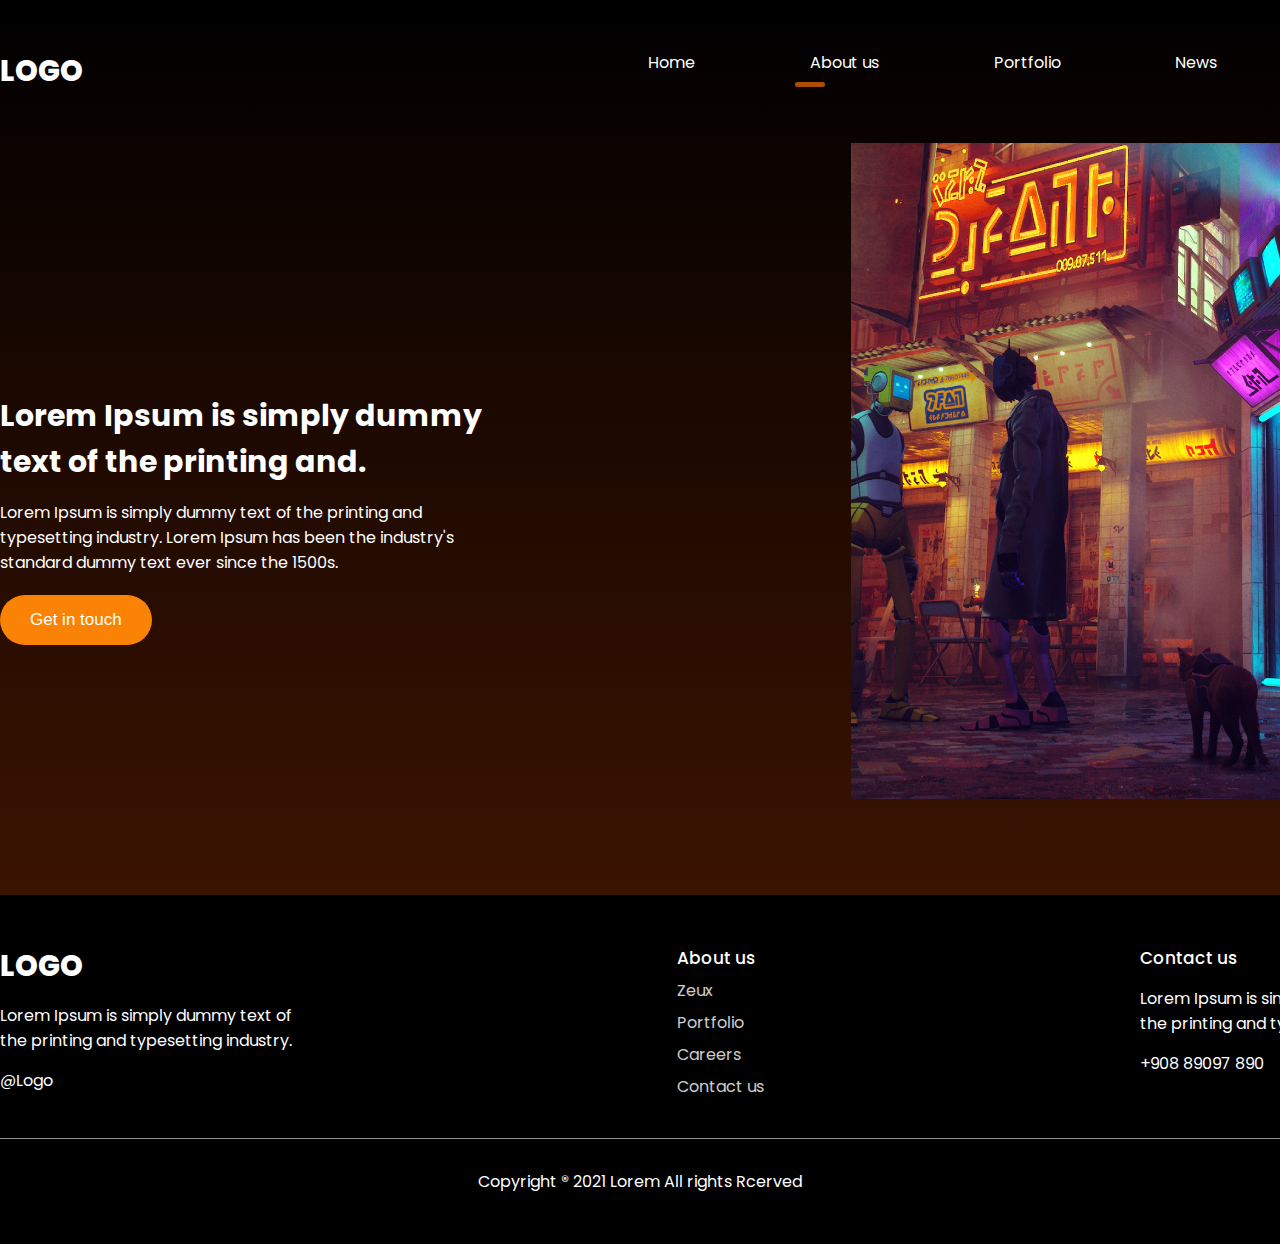
==== about.html @ e4f244ff "Страница про нас первая секция" ====
<!DOCTYPE html>
<html lang="en">
<head>
    <meta charset="UTF-8">
    <meta name="viewport" content="width=device-width, initial-scale=1.0">
    <title>Game website</title>
    <link rel="stylesheet" href="/css/main.css">
</head>
<body>
    <div class="wrapper">
        <header class="container">
            <span class="logo">logo</span>
            <nav>
                <ul>
                    <li><a href="/">Home</a></li>
                    <li class="active"><a href="/about.html">About us</a></li>
                    <li><a href="#">Portfolio</a></li>
                    <li><a href="#">News</a></li>
                    <li class="btn"><a href="/contacts.html">Contacts</a></li>
                </ul>
            </nav>
        </header>

        <div class="hero-about container">
            <div class="info">
                <h1>Lorem Ipsum is simply dummy text of the printing and.</h1>
                <p>Lorem Ipsum is simply dummy text of the printing and typesetting industry. Lorem Ipsum has been the industry's standard dummy text ever since the 1500s.</p>
                <button class="btn">Get in touch</button>
            </div>
            <img src="/img/about1.png" alt="">

        </div>

    </div>

    <footer>
        <div class="blocks container">
            <div>
                <span class="logo">logo</span>
                <p>Lorem Ipsum is simply dummy text of the printing and typesetting industry. </p>
                <p>@Logo</p>
            </div>
            <div>
                <h4>About us</h4>
                <ul>
                    <li>Zeux</li>
                    <li>Portfolio</li>
                    <li>Careers</li>
                    <li>Contact us</li>
                </ul>
            </div>
            <div>
                <h4>Contact us</h4>
                <p>Lorem Ipsum is simply dummy text of the printing and typesetting industry. </p>
                <p>+908 89097 890</p>
            </div>
        </div>
        <hr>
        <p>Copyright ® 2021 Lorem All rights Rcerved</p>
    </footer>
</body>
</html>
---- css/main.css ----
@import url('https://fonts.googleapis.com/css2?family=Poppins:ital,wght@0,100;0,200;0,300;0,400;0,500;0,600;0,700;0,800;0,900;1,100;1,200;1,300;1,400;1,500;1,600;1,700;1,800;1,900&display=swap');

* {
    margin: 0;
    padding: 0;
}

body {
    font-family: 'Poppins', sans-serif;
    font-weight: 400;
    color: #fff;
    font-size: 16px;
}

a {
    text-decoration: none;
}

img {
    max-width: 100%;
}

.wrapper {
    background: linear-gradient(180deg, rgba(0,0,0,1) 0%, rgba(14,4,0,1) 23%, rgba(59,19,1,1) 100%);
    width: 100%;
    overflow-x: hidden;
}

.container {
    width: 1440px;
    margin: 0 auto;
}
header {
    padding: 50px 0;
}

header .logo, footer .blocks .logo {
    text-transform:  uppercase;
    font-size: 29px;
    font-weight: 800;
}

header nav {
    float: right;
    width: 55%;
}

header nav ul {
    list-style: none;
    display: flex;
    justify-content: space-between;
    z-index: 2;
    position: relative;
}


header nav ul li {
    display: inline-block;
}

header nav ul li a {
    color:#fff;
}

header nav ul li.active::after {
    content: '';
    display: block;
    width: 30px;
    height: 5px;
    background: #ac4d00;
    border-radius: 10px;
    position: relative;
    top: 7px;
    left: -15px;

}

header nav ul li:not(.active):not(.btn) a:hover {
    border-bottom: 4px solid #ac4d00;
}

header nav ul li.btn a, .email .block button {
    background: #ac4d00;
    padding:  9px 17px;
    border-radius: 5px;
    transition: all 50ms ease;
}

header nav ul li.btn a:hover, .email .block button:hover {
    background:  #ad1b01;
}

.hero {
    padding-bottom: 100px;
    position: relative;
    z-index: 1;
}

.hero--info {
    width: 350px;
    padding-top: 70px;
}

.hero--info h2 {
    color: #e87d0e;
    font-size:  20px;
    font-weight: 600;
}

.hero--info h1 {
    font-size: 50px;
    font-weight: 600;
}

.hero--info p {
    font-weight: 500;
    line-height: 170%;
    margin: 30px 0;
}

.hero--info .btn, .hero-about .info .btn {
    background: #fa8305;
    color: #fff;
    border-radius: 50px;
    padding: 15px 30px;
    border: 0;
    transition: all 500ms ease;
    font-size: 17px;
    font-weight: 500;
}

.hero--info .btn:hover, .hero-about .info .btn:hover {
    cursor: pointer;
    transform: scale(1.1);
}

.hero img {
    position: absolute;
    top: -150px;
    right: 50px;
}

/* Секция с играми */
.trending {
    padding-top: 50px;
}

.trending h3 {
    font-weight: 600;
    font-size: 31px;
}

.trending .see-all, .projects .see-all {
    color: #fff;
    background: #25211d;
    border-radius: 5px;
    padding: 12px 23px;
    float: right;
    display: block;
    transition: all 50ms ease;
}

.projects .see-all {
    float: none;
}

.trending .see-all:hover, .projects .see-all:hover {
    transform: scale(1.1);

}

.trending .games {
    display: flex;
    justify-content: space-between;
    width: 100%;
    padding: 50px 0;
}

.trending .games span {
    display: block;
    text-align: center;
    margin-top: 20px;
}

.trending .games span img {
    position: relative;
    top: 5px;
    margin-right: 7px;
}

.big-text {
    padding: 50px 0;
    font-size: 35px;
    font-weight: 600;
    text-align: center;
    width: 800px;
}

.banner {
    padding: 80px 0;
}

.banner h3 {
    font-size: 30px;
    font-weight: 600;
    margin-bottom: 30px;
}

.banner p {
    line-height: 170%;
    margin-bottom: 30px;
    width: 550px;
}

.banner img {
    width: 100%;
    margin-bottom: 30px;
}

.features {
    background: url('/img/background.png') no-repeat center center fixed;
    background-size: cover;
    padding: 80px 0;
}

.features h3, .features p {
    margin-bottom: 20px;
    text-align: center;
    max-width: 800px;
    margin-left: auto;
    margin-right: auto;

}

.features h3 {
    font-size: 30px;
}

.features .info {
    display: flex;
    justify-content: center;
    flex-wrap: wrap;
}

.features .info .block {
    text-align: center;
    width: 20%;
    margin: 30px 2%;
}

.features .info .block img {
    margin-bottom: 15px;
}

.projects {
    padding: 100px 0;
}

.projects h3 {
    font-size: 30px;
    text-align: center;
}

.projects p {
    margin: 40px 0;
    text-align: center;
}

.projects .images {
    display: flex;
    justify-content: space-around;
    margin-bottom: 25px;
}

.projects .see-all {
    float: none;
    width: 60px;
    text-align: center;
    margin: 0 auto;
}

/* Нижняя часть */

.email {
    padding-bottom: 120px;
}

.email h3 {
    margin-top: 60px;
    font-size: 30px;
}
.email .block {
    background: #1C140F;
    margin-top: 30px;
    border-radius: 10px;
    padding: 40px 3%;
    width: 94%;
    display: flex;
    justify-content: space-between;
    align-items:  center;
}

.email .block h4 {
    font-size: 30px;
    font-weight: 500;
}

.email .block p {
    width: 500px;
}

.email .block input {
    background: #fff;
    outline: none;
    border: 0;
    border-radius: 5px;
    width: 380px;
    font-family: 'Poppins', sans-serif;
    font-weight: 400;
    padding: 20px 30px;
    position: relative;
    right: -100px;
    z-index: 0;
    padding-right: 130px;
}

.email .block input::placeholder {
    color: #3f3e3e;
}

.email .block button {
    cursor: pointer;
    border: 0;
    padding:  13px 17px;
    position: relative;
    z-index: 1;
    color: #fff;
}

/*  Страница про нас  */

.hero-about {
    position: relative;
}

.hero-about .info {
    width: 500px;
    padding: 250px 0;

}

.hero-about .info h1 {
    margin-bottom: 15px;
    font-size: 30px;
}

.hero-about .info .btn {
    margin-top: 20px;
}

.hero-about img {
    position: absolute;
    right: -150px;
    top: 0;
} 

/* Футер */

footer {
    background: #000;
    padding: 50px 0;
}

footer .blocks {
    display: flex;
    justify-content: space-between;
}

footer .blocks p {
    width: 300px;
    margin: 15px 0;
}

footer .blocks h4 {
    font-weight: 500;
    font-size: 17px;
}

footer .blocks ul {
    list-style: none;
}

footer .blocks ul li {
    margin-top: 7px;
    opacity: 0.8;
}

footer hr {
    margin: 30px 0;
    border: 0;
    height: 0.6px;
    background: #929292;
}

footer > p {
    text-align: center;
}
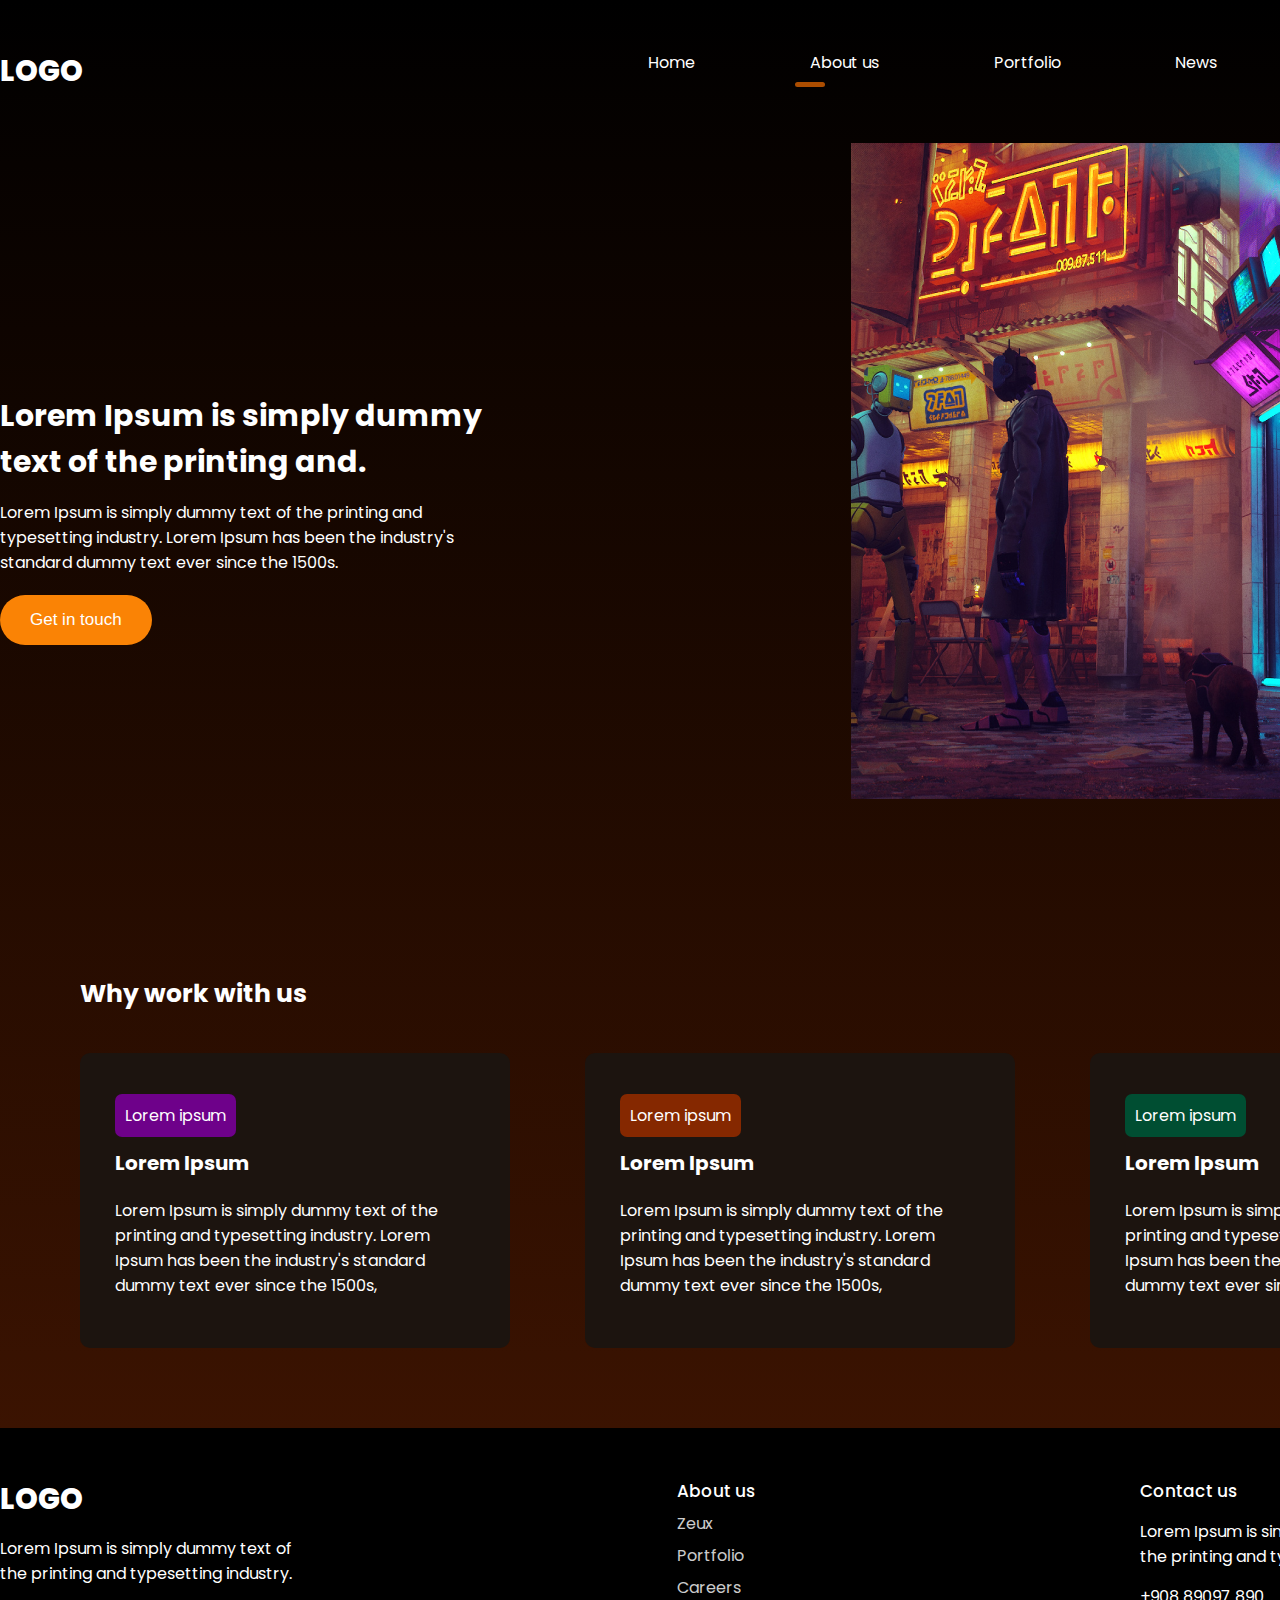
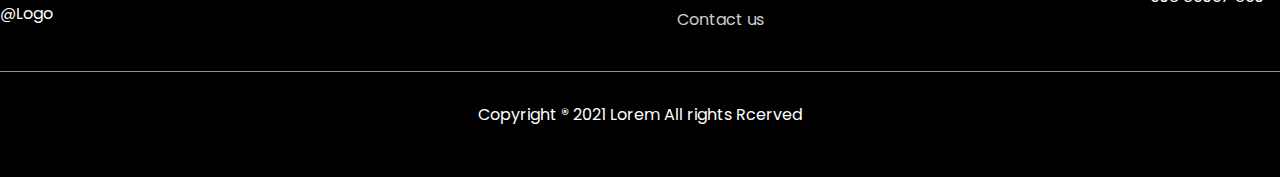
==== commit 3b911dab: "Закончил страницу контактов" ====
--- a/about.html
+++ b/about.html
@@ -31,6 +31,27 @@
 
         </div>
 
+        <div class="work container">
+            <h2>Why work with us</h2>
+            <div class="blocks">
+                <div class="block">
+                    <span class="budge purple">Lorem ipsum</span>
+                    <h3>Lorem Ipsum</h3>
+                    <p>Lorem Ipsum is simply dummy text of the printing and typesetting industry. Lorem Ipsum has been the industry's standard dummy text ever since the 1500s,</p>
+                </div>
+                <div class="block">
+                    <span class="budge brown">Lorem ipsum</span>
+                    <h3>Lorem Ipsum</h3>
+                    <p>Lorem Ipsum is simply dummy text of the printing and typesetting industry. Lorem Ipsum has been the industry's standard dummy text ever since the 1500s,</p>
+                </div>
+                <div class="block">
+                    <span class="budge green">Lorem ipsum</span>
+                    <h3>Lorem Ipsum</h3>
+                    <p>Lorem Ipsum is simply dummy text of the printing and typesetting industry. Lorem Ipsum has been the industry's standard dummy text ever since the 1500s,</p>
+                </div>
+            </div>
+        </div>
+
     </div>
 
     <footer>
--- a/css/main.css
+++ b/css/main.css
@@ -10,6 +10,7 @@
     font-weight: 400;
     color: #fff;
     font-size: 16px;
+    background: #000;
 }
 
 a {
@@ -364,6 +365,142 @@
     top: 0;
 } 
 
+.work {
+    padding: 80px;
+}
+
+.work h2 {
+    font-size: 25px;
+    margin-bottom: 40px;
+}
+
+.work .blocks {
+    display: flex;
+    justify-content: space-between;
+}
+
+.work .blocks .block {
+    width: 25%;
+    border-radius: 10px;
+    padding: 50px 35px;
+    background: #1C140F;
+}
+
+.work .blocks .block h3 {
+    font-size: 20px;
+    margin: 20px 0;
+}
+
+.work .blocks .block .budge {
+    border-radius: 7px;
+    padding: 10px 20 px;
+}
+
+.work .blocks .block .budge.purple {
+    background: #6e018a;
+    padding: 10px 10px;
+}
+
+.work .blocks .block .budge.brown {
+    background: #852800;
+    padding: 10px 10px;
+}
+
+.work .blocks .block .budge.green {
+    background: #004e32;
+    padding: 10px 10px;
+}
+
+/* Контакты */
+
+.hero-contacts h1 {
+    text-align: center;
+    margin-top: 70px;
+    margin-bottom: 30px;
+    font-size: 33px;
+}
+
+.hero-contacts p {
+    text-align: center;
+}
+
+.hero-contacts img {
+    width: 70%;
+    margin: 80px 15%;
+}
+
+.feedback {
+    padding: 70px 0;
+    background: #16100c;
+}
+
+.feedback h2 {
+    text-align: center;
+    font-weight: 600;
+    font-size: 30px;
+}
+
+.feedback p {
+    text-align: center;
+    margin-top: 10px;
+}
+
+.feedback form {
+    margin: 80px auto;
+    width: 600px;
+}
+
+.feedback form .inline {
+    display: flex;
+    justify-content: space-between;
+}
+
+.feedback form .inline > div {
+    width: 50%;
+}
+
+.feedback form label {
+    color: #4F4F4F;
+    font-size: 14px;
+}
+
+.feedback form input, .feedback form textarea {
+    background: #2c2420;
+    border-radius: 10px;
+    border: 0.6px solid #CECECE;
+    display: block;
+    width: 90%;
+    padding: 15px 10px;
+    outline: none;
+    color: #fff;
+    margin-top: 10px;
+    margin-bottom: 20px;
+}
+
+.feedback form .one-line {
+    width: 95%;
+}
+
+.feedback form textarea {
+    resize: none;
+    height: 200px;
+}
+
+.feedback form button {
+    background: #DC7000;
+    border-radius: 5px;
+    border: none;
+    float: right;
+    cursor: pointer;
+    color: #fff;
+    padding: 15px 35px;
+    transition: all 100ms ease;
+}
+
+.feedback form button:hover {
+    background: #ad1b01;
+}
+
 /* Футер */
 
 footer {
